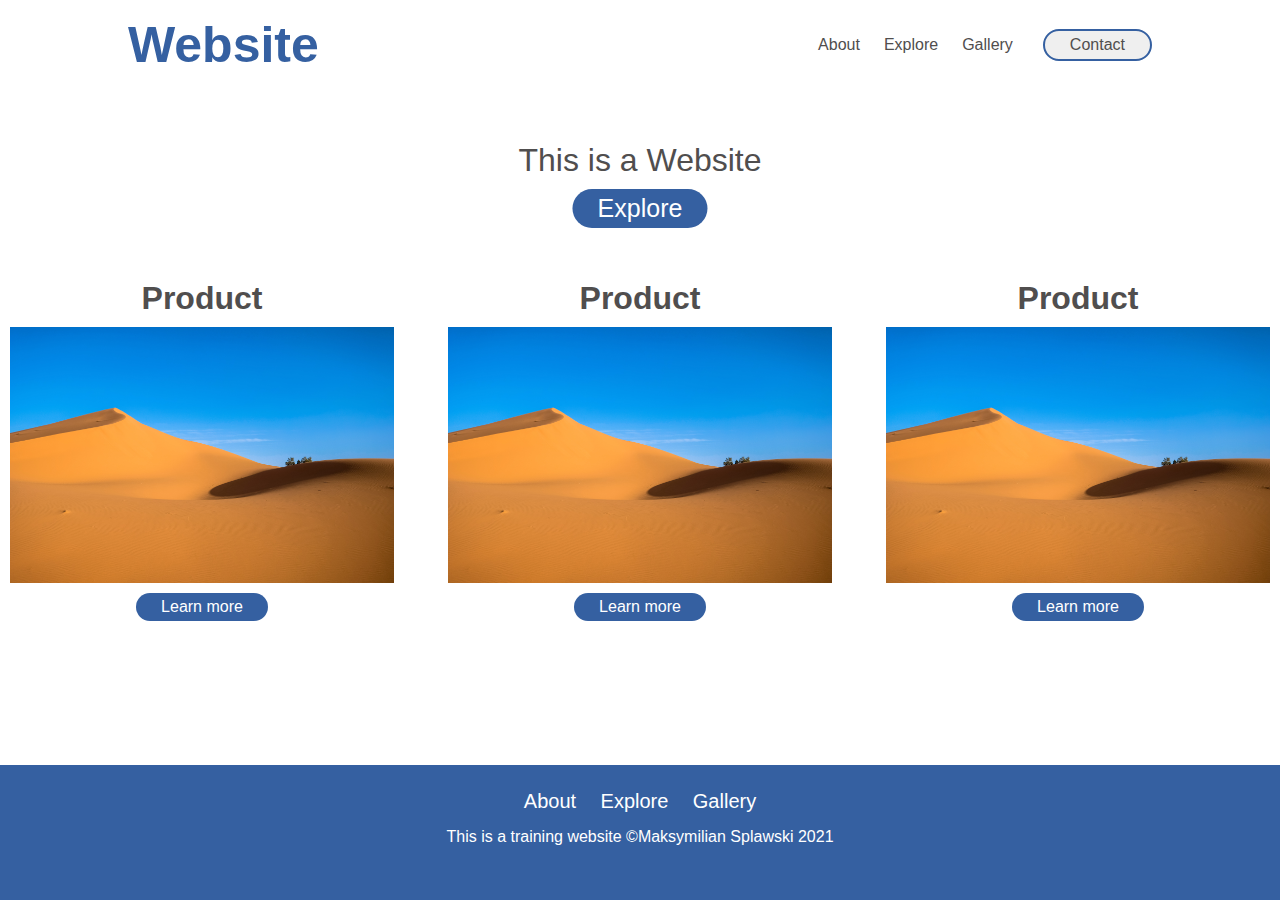
==== index.html @ 39e4611c "Development" ====
<!DOCTYPE html>
<html lang="en">

<head>
  <meta charset="UTF-8" />
  <meta name="viewport" content="width=device-width, initial-scale=1.0" />
  <title>Document</title>
  <link rel="stylesheet" href="/css/style.css" />
</head>

<body>
  <header>
    <a class="logo">
      <h1>Website</h1>
    </a>
    <nav>
      <ul class="nav-items">
        <li><a href="#">About</a></li>
        <li><a href="#">Explore</a></li>
        <li><a href="#">Gallery</a></li>
      </ul>
    </nav>
    <a href="#"><button>Contact</button></a>
  </header>

  <section class="explore-container">
    <div class="explore">
      <h1>This is a Website</h1>
      <button class="explore-btn">Explore</button>
    </div>
  </section>

  <section class="products-container">
    <div class="products">
      <div class="product-1">
        <a>
          <h1>Product</h1>
        </a>
        <img src="../assets/pexels-francesco-ungaro-998646.jpeg" alt="">
        <a href="#"><button>Learn more</button></a>
      </div>
      <div class="product-2">
        <a>
          <h1>Product</h1>
        </a>
        <img src="../assets/pexels-francesco-ungaro-998646.jpeg" alt="">
        <a href="#"><button>Learn more</button></a>
      </div>
      <div class="product-3">
        <a>
          <h1>Product</h1>
        </a>
        <img src="../assets/pexels-francesco-ungaro-998646.jpeg" alt="">
        <a href="#"><button>Learn more</button></a>
      </div>
  </section>


  <footer>
    <div class="footer-top">
      <ul class="footer-items">
        <li><a href="#">About</a></li>
        <li><a href="#">Explore</a></li>
        <li><a href="#">Gallery</a></li>
      </ul>
    </div>
    <div class="footer-bottomn">
      This is a training website &copy;Maksymilian Splawski 2021
    </div>
  </footer>
</body>

</html>
---- css/style.css ----
* {
  box-sizing: border-box;
  margin: 0;
  padding: 0;
  text-decoration: none;
  list-style: none;
}

html,
body {
  height: 100%;
  margin: 0;
}

body {
  display: flex;
  flex-direction: column;
  flex-wrap: nowrap;
  width: 100%;
}

header {
  min-height: 10vh;
}

footer {
  height: 25px;
}

@import url("https://fonts.googleapis.com/css2?family=Montserrat&family=Titillium+Web:ital@1&display=swap");

:root {
  --main-color: #3560a1;
  --text-grey: #504e4e;
}

.logo {
  cursor: pointer;
  margin-right: auto;
}

.nav-items li {
  display: inline-block;
  padding: 0 10px;
}

.nav-items li a {
  transition: all 0.3s ease 0s;
}

.nav-items li a:hover {
  color: var(--main-color);
}

header .logo h1 {
  color: var(--main-color);
  font-size: 50px;
}

li,
a,
button {
  font-family: "Titillium Web", sans-serif;
  font-size: 16px;
  color: var(--text-grey);
}

header {
  display: flex;
  justify-content: flex-end;
  align-items: center;
  padding: 15px 10%;
}

button {
  margin-left: 20px;
  padding: 5px 25px;
  border: 2px solid rgba(53, 96, 161, 1);
  border-radius: 50px;
  cursor: pointer;
  transition: all 0.3s ease 0s;
}

button:hover {
  background-color: rgba(53, 96, 161, 0.8);
  color: rgba(0, 0, 0, 1);
}

.explore-container {
  height: 20vh;
}

.explore {
  position: absolute;
  left: 50%;
  top: 20%;
  transform: translate(-50%, -50%);
  display: flex;
  flex-direction: column;
  align-items: center;
}

.explore h1 {
  margin: 10px;
  font-family: "Titillium Web", sans-serif;
  color: var(--text-grey);
  font-size: px;
  font-weight: 400;
}

.explore button {
  margin: 0;
  font-size: 25px;
  border: none;
  color: white;
  font-weight: 400;
  background-color: var(--main-color);
}

.explore button:hover {
  background-color: rgba(53, 96, 161, 0.8);
}

.products {
  display: flex;
  flex-direction: row;
  align-items: center;
  justify-content: space-between;
}

.product-1 {
  display: flex;
  flex-direction: column;
  align-items: center;
  margin-left: 10px;
}

.product-2 {
  display: flex;
  flex-direction: column;
  align-items: center;
}

.product-3 {
  display: flex;
  flex-direction: column;
  align-items: center;
  margin-right: 10px;
}

.product-1 img,
.product-2 img,
.product-3 img {
  width: 30vw;
}

.product-1 h1,
.product-2 h1,
.product-3 h1 {
  cursor: pointer;
  margin: 10px;
  transition: all 0.3s ease 0s;
}

.product-1 h1:hover,
.product-2 h1:hover,
.product-3 h1:hover {
  color: var(--main-color);
}

.product-1 button,
.product-2 button,
.product-3 button {
  margin: 10px 0;
  border: none;
  color: white;
  font-weight: 400;
  background-color: var(--main-color);
}

.product-1 button:hover,
.product-2 button:hover,
.product-3 button:hover {
  background-color: rgba(53, 96, 161, 0.8);
}

footer {
  display: flex;
  flex-direction: column;
  align-items: center;
  height: 15%;
  margin-top: auto;
  background: var(--main-color);
  font-family: "Titillium Web", sans-serif;
  color: white;
}

.footer-top {
  margin-top: 25px;
  margin-bottom: 15px;
}

.footer-top li {
  display: inline-block;
}

.footer-top a {
  cursor: pointer;
  color: white;
  margin: 0 10px;
  font-size: 20px;
  transition: all 0.3s ease 0s;
}

.footer-top a:hover {
  color: rgba(0, 0, 0, 1);
}

.footer-bottomn {
  margin-bottom: 10px;
}
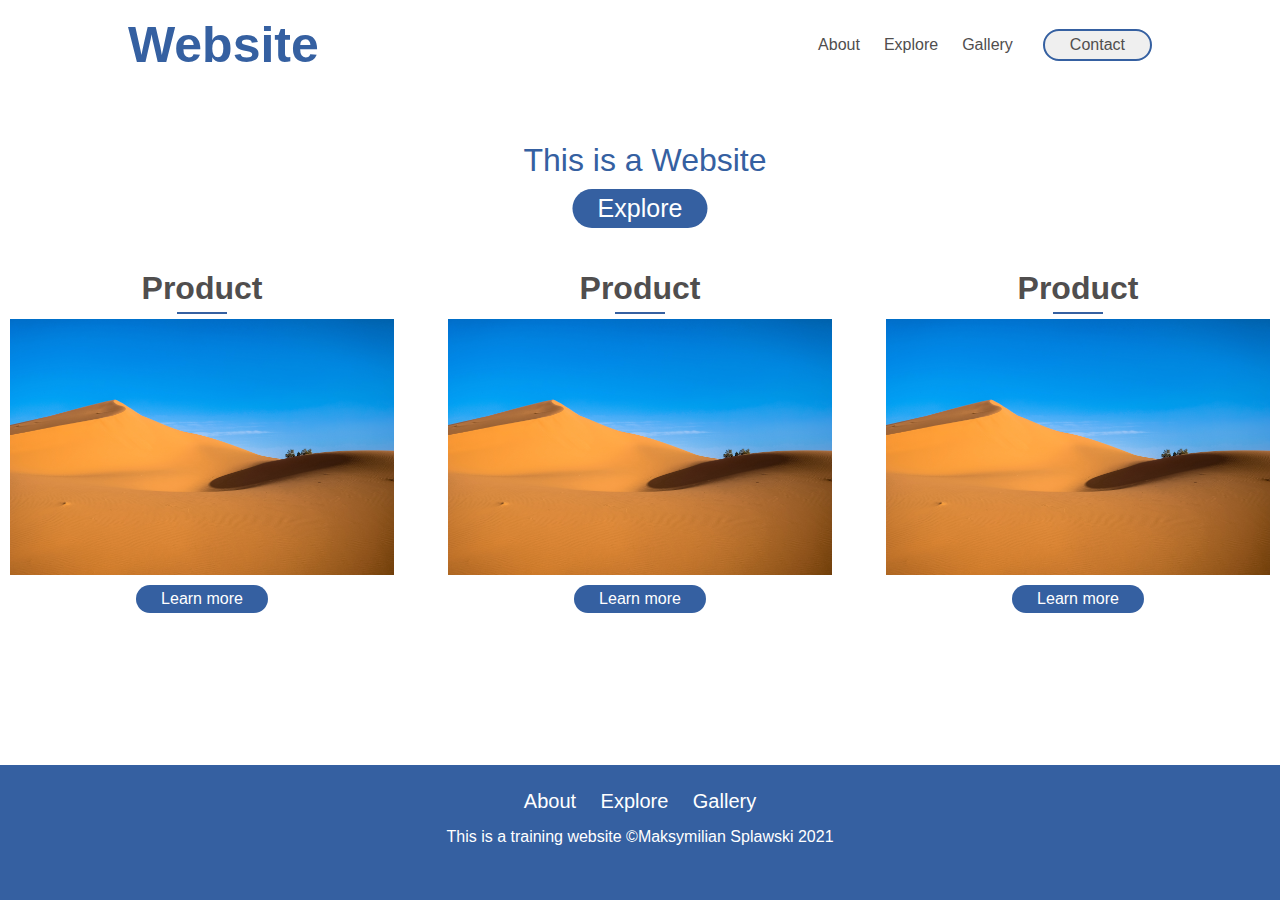
==== commit 60181091: "Development" ====
--- a/index.html
+++ b/index.html
@@ -9,19 +9,24 @@
 </head>
 
 <body>
+
+  <!-- Header -->
+  
   <header>
     <a class="logo">
       <h1>Website</h1>
     </a>
     <nav>
       <ul class="nav-items">
-        <li><a href="#">About</a></li>
-        <li><a href="#">Explore</a></li>
-        <li><a href="#">Gallery</a></li>
+        <li><a href="/pages/about.html">About</a></li>
+        <li><a href="/pages/explore.html">Explore</a></li>
+        <li><a href="/pages/gallery.html">Gallery</a></li>
       </ul>
     </nav>
-    <a href="#"><button>Contact</button></a>
+    <a href="/pages/contact.html"><button>Contact</button></a>
   </header>
+
+  <!-- Explore section -->
 
   <section class="explore-container">
     <div class="explore">
@@ -30,12 +35,15 @@
     </div>
   </section>
 
+  <!-- Products section -->
+
   <section class="products-container">
     <div class="products">
       <div class="product-1">
         <a>
           <h1>Product</h1>
         </a>
+        <div class="border"></div>
         <img src="../assets/pexels-francesco-ungaro-998646.jpeg" alt="">
         <a href="#"><button>Learn more</button></a>
       </div>
@@ -43,6 +51,7 @@
         <a>
           <h1>Product</h1>
         </a>
+        <div class="border"></div>
         <img src="../assets/pexels-francesco-ungaro-998646.jpeg" alt="">
         <a href="#"><button>Learn more</button></a>
       </div>
@@ -50,18 +59,20 @@
         <a>
           <h1>Product</h1>
         </a>
+        <div class="border"></div>
         <img src="../assets/pexels-francesco-ungaro-998646.jpeg" alt="">
         <a href="#"><button>Learn more</button></a>
       </div>
   </section>
 
+  <!-- Footer -->
 
   <footer>
     <div class="footer-top">
       <ul class="footer-items">
-        <li><a href="#">About</a></li>
-        <li><a href="#">Explore</a></li>
-        <li><a href="#">Gallery</a></li>
+        <li><a href="/pages/about.html">About</a></li>
+        <li><a href="/pages/explore.html">Explore</a></li>
+        <li><a href="/pages/gallery.html">Gallery</a></li>
       </ul>
     </div>
     <div class="footer-bottomn">
--- a/css/style.css
+++ b/css/style.css
@@ -1,3 +1,5 @@
+/* Global rules */
+
 * {
   box-sizing: border-box;
   margin: 0;
@@ -27,6 +29,8 @@
   height: 25px;
 }
 
+/* Font and color variables */
+
 @import url("https://fonts.googleapis.com/css2?family=Montserrat&family=Titillium+Web:ital@1&display=swap");
 
 :root {
@@ -34,6 +38,8 @@
   --text-grey: #504e4e;
 }
 
+/* Header styles */
+
 .logo {
   cursor: pointer;
   margin-right: auto;
@@ -56,6 +62,42 @@
   color: var(--main-color);
   font-size: 50px;
 }
+
+/* Footer styles */
+
+footer {
+  display: flex;
+  flex-direction: column;
+  align-items: center;
+  height: 15%;
+  margin-top: auto;
+  background: var(--main-color);
+  font-family: "Titillium Web", sans-serif;
+  color: white;
+}
+
+.footer-top {
+  margin-top: 25px;
+  margin-bottom: 15px;
+}
+
+.footer-top li {
+  display: inline-block;
+}
+
+.footer-top a {
+  cursor: pointer;
+  color: white;
+  margin: 0 10px;
+  font-size: 20px;
+  transition: all 0.3s ease 0s;
+}
+
+.footer-top a:hover {
+  color: rgba(0, 0, 0, 1);
+}
+
+/* Global styles */
 
 li,
 a,
@@ -86,6 +128,8 @@
   color: rgba(0, 0, 0, 1);
 }
 
+/* index.html styles */
+
 .explore-container {
   height: 20vh;
 }
@@ -128,6 +172,10 @@
   justify-content: space-between;
 }
 
+.products .border{
+  width: 50px;
+}
+
 .product-1 {
   display: flex;
   flex-direction: column;
@@ -158,7 +206,6 @@
 .product-2 h1,
 .product-3 h1 {
   cursor: pointer;
-  margin: 10px;
   transition: all 0.3s ease 0s;
 }
 
@@ -184,38 +231,206 @@
   background-color: rgba(53, 96, 161, 0.8);
 }
 
-footer {
-  display: flex;
-  flex-direction: column;
-  align-items: center;
-  height: 15%;
-  margin-top: auto;
-  background: var(--main-color);
-  font-family: "Titillium Web", sans-serif;
-  color: white;
-}
-
-.footer-top {
-  margin-top: 25px;
-  margin-bottom: 15px;
-}
-
-.footer-top li {
-  display: inline-block;
-}
-
-.footer-top a {
-  cursor: pointer;
-  color: white;
-  margin: 0 10px;
-  font-size: 20px;
-  transition: all 0.3s ease 0s;
-}
-
-.footer-top a:hover {
-  color: rgba(0, 0, 0, 1);
-}
+/* about.html styles */
 
 .footer-bottomn {
   margin-bottom: 10px;
 }
+
+.about-container {
+  display: flex;
+  flex-direction: row;
+  align-items: center;
+}
+
+.about-container img {
+  width: 50vw;
+  margin-right: 10vw;
+}
+
+.about-container h1 {
+  font-family: "Titillium Web", sans-serif;
+  font-size: 30px;
+  color: var(--main-color);
+  margin-left: 10vw;
+}
+
+.about-container .border{
+  margin-left: 10vw;
+}
+
+.about-container .p-1 {
+  font-family: "Titillium Web", sans-serif;
+  font-size: 25px;
+  color: var(--text-grey);
+  margin: 10px;
+  margin-left: 10vw;
+}
+
+.about-container .p-2 {
+  font-family: "Titillium Web", sans-serif;
+  font-size: 18px;
+  color: var(--text-grey);
+  margin: 10px;
+  margin-left: 10vw;
+}
+
+.about-container button {
+  margin: 10px;
+  margin-left: 10vw;
+  border: none;
+  color: white;
+  font-size: 20px;
+  font-weight: 400;
+  background-color: var(--main-color);
+  transition: all 0.3s ease 0s;
+}
+
+.about-container button:hover {
+  background-color: rgba(53, 96, 161, 0.8);
+}
+
+.about {
+  display: flex;
+  align-items: center;
+  justify-content: center;
+  height: 80%;
+}
+
+.border {
+  width: 100px;
+  height: 2px;
+  background: var(--main-color);
+  margin: 5px auto;
+}
+
+/* explore.html styles */
+
+.explore-container{
+  display: flex;
+  flex-direction: column;
+}
+
+.explore-container .mapouter{
+  margin: 10px;
+  margin-left: 20px;
+}
+
+.explore-container h1{
+  font-family: "Titillium Web", sans-serif;
+  color: var(--main-color);
+  margin-left: 20px;
+}
+
+.explore-container .border{
+  margin: 5px;
+  margin-left: 20px;
+  color: white;
+}
+
+/* gallery.html styles */
+
+.gallery h1{
+  padding: 0px 20px;
+  padding-top: 10px;
+}
+
+.gallery-title{
+  display: flex;
+  flex-direction: column;
+  align-items: center;
+  margin-bottom: 35px;
+}
+
+.gallery-title .border{
+  width: 200px;
+}
+
+.gallery-container{
+  margin: 0px 30px;
+  font-family: "Titillium Web", sans-serif;
+  font-size: 18px;
+  color: var(--main-color);
+}
+
+.gallery ul{
+  display: flex;
+  flex-wrap: wrap;
+  justify-content: space-around;
+}
+
+.gallery img{
+  width: 40vw;
+  margin-bottom: 30px;
+  filter: grayscale(100%);
+  transition: 1s;
+}
+
+.gallery img:hover{
+  filter: grayscale(0);
+  transform: scale(1.01);
+}
+
+/* contact.html styles */
+
+.contact {
+  font-family: "Titillium Web", sans-serif;
+}
+
+.contact-container h1{
+  color: var(--main-color);
+}
+
+.contact-form {
+  max-width: 600px;
+  margin: auto;
+  padding: 0 10px;
+  overflow: hidden;
+}
+
+.contact-form-text {
+  display: block;
+  width: 100%;
+  margin: 16px 0;
+  border: solid 1px var(--main-color);
+  padding: 15px 30px;
+  font-size: 16px;
+  color: var(--text-grey);
+  transition: 0.2s;
+}
+
+.contact-form-text:focus {
+  border: solid 1.2px var(--main-color);
+}
+
+textarea {
+  resize: none;
+  height: 120px;
+}
+
+.contact-form-btn{
+  float: right;
+  padding: 5px 25px;
+  border: none;
+  border-radius: 50px;
+  cursor: pointer;
+  background: var(--main-color);
+  color: white;
+  font-size: 20px;
+  transition: all 0.3s ease 0s;
+}
+
+.contact-form-btn:hover{
+  background-color: rgba(53, 96, 161, 0.8);
+}
+
+.contact-container {
+  margin: 20px;
+}
+
+.contact-container h1 {
+  text-align: center;
+}
+
+
+
